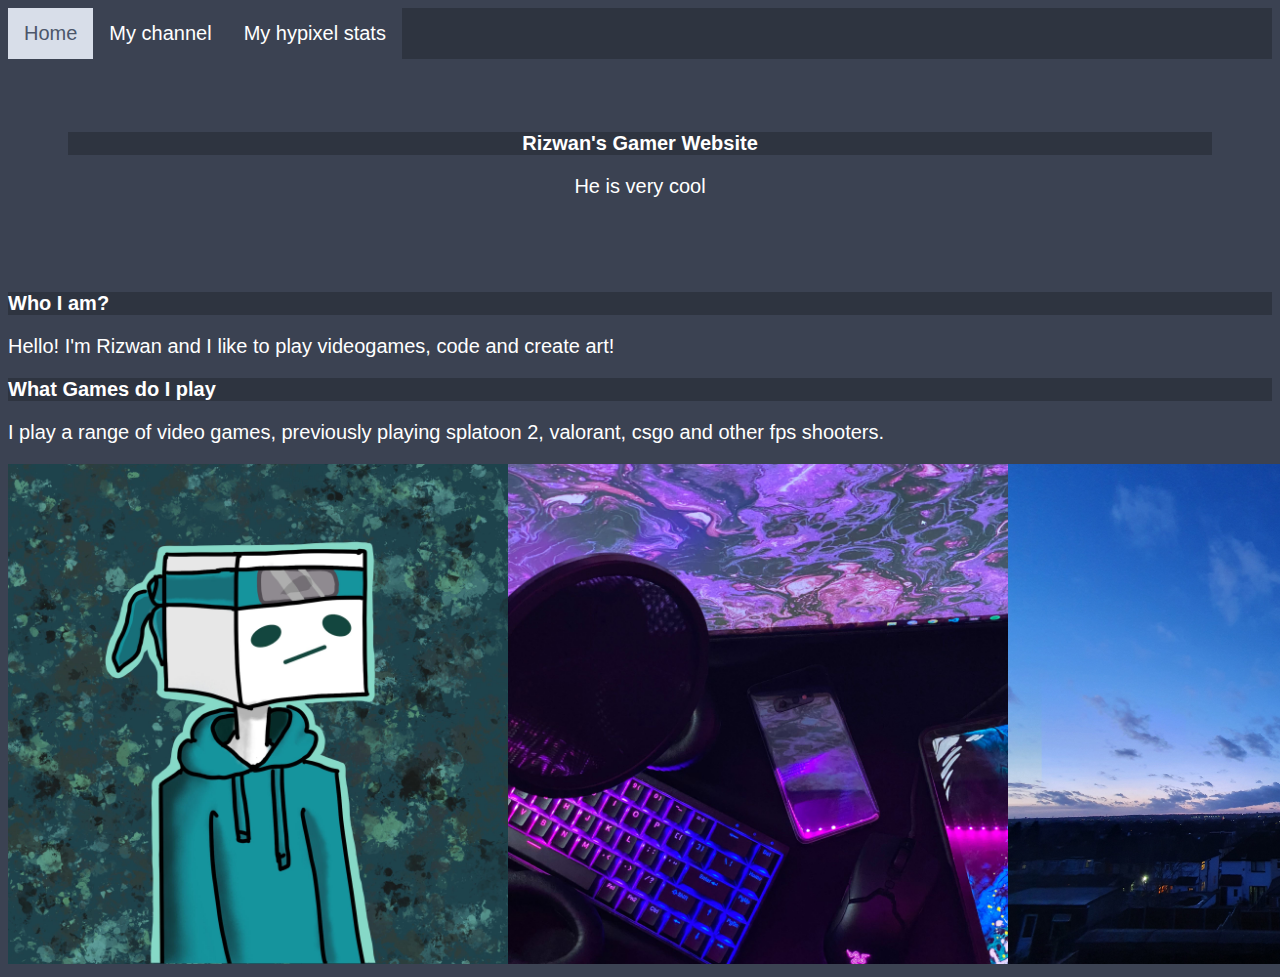
==== index.html @ f83f8c79 "changed name" ====
<!DOCTYPE html>
<html lang="en">
<head>
    <link rel="stylesheet" href="style.css">
    <meta charset="UTF-8">

    <title>Tealv - Ultra pro gaming website</title>
</head>

<body>
    <ul>
        <li><a class="active" href="webpage.html">Home</a></li>
        <li><a href="channel.html">My channel</a></li>
        <li><a href="hypixel.html">My hypixel stats</a></li>
    </ul>
    <div class="header">
        <h1>Rizwan's Gamer Website</h1>
        <p>He is very cool</p>
    </div>
    <h1>Who I am?</h1>
    <p>Hello! I'm Rizwan and I like to play videogames, code and create art!</p>
    <h2>What Games do I play</h2>
    <p>I play a range of video games, previously playing splatoon 2, valorant, csgo and other fps shooters.</p>
    
    <div class="containerflex">
        <div class="itemflex">
            <img src="pfp better.jpg" class="mypic">
        </div>
        <div class="itemflex">
            <img src="stuff.jpeg" class="mypic">
        </div>
        <div class="itemflex">
            <img src="sky.jpg" class="mypic">
        </div>
    </div>
</body>

</html>
---- style.css ----
* {
    background-color: #3B4252;
    color: #ffffff;
    font-size: 20px;
    font-family: "Kayak Sans", sans-serif;
}

.header {
    padding: 60px;
    text-align: center;
    color: white;
    font-size: 30px;
    background-color: #3B4252;
}

h1 {
    background-color: #2E3440;
    color: #ffffff;
    font-family: "Kayak Sans", sans-serif;
}

h2 {
    background-color: #2E3440;
    color: #ffffff;
    font-family: "Kayak Sans", sans-serif;
}

h3 {
    background-color: #2E3440;
    color: #ffffff;
    font-family: "Kayak Sans", sans-serif;
}

h4 {
    background-color: #2E3440;
    color: #ffffff;
    font-family: "Kayak Sans", sans-serif;
}


ul {
    list-style-type: none;
    margin: 0;
    padding: 0;
    overflow: hidden;
    background-color: #2E3440;
}

li {
    float: left;
}

li a {
    display: block;
    color: #ffffff;
    text-align: center;
    padding: 14px 16px;
    text-decoration: none;
}

li a:hover {
    background-color: #22262e;
}

.active {
    background-color: #D8DEE9;
    color: #4C566A;
}

.mypic {
    width: 500px;
}

.containerflex {
    display: flex;
    flex-direction: row;
    justify-content: flex-start;
    justify-content: space-between;
}
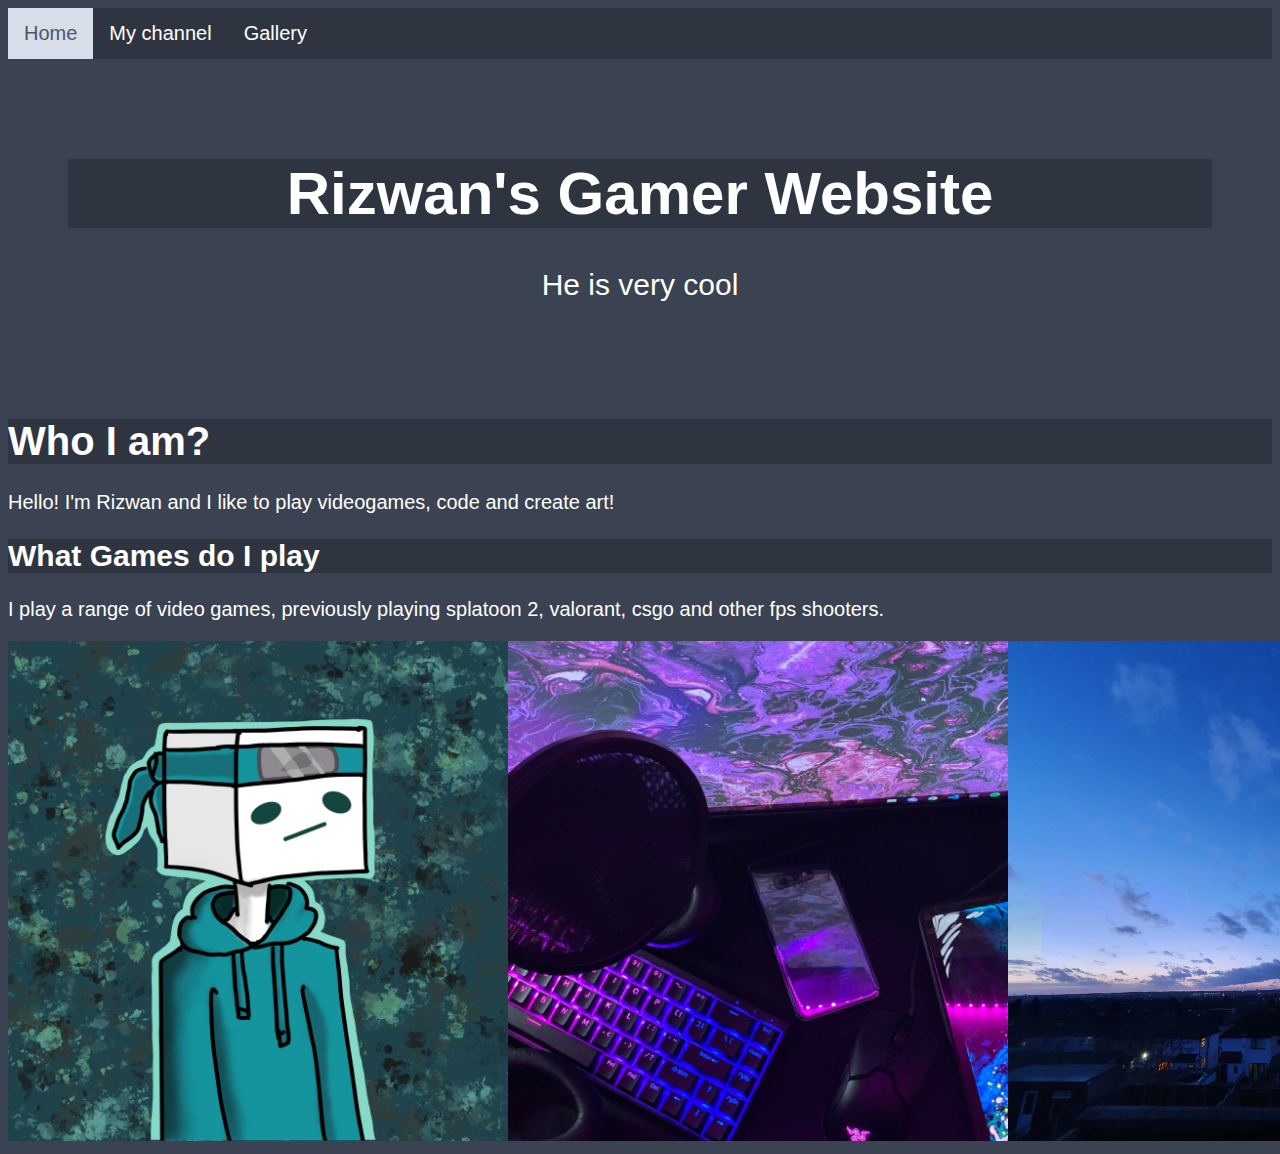
==== commit 0c101e22: "Added a Gallery" ====
--- a/index.html
+++ b/index.html
@@ -11,7 +11,7 @@
     <ul>
         <li><a class="active" href="webpage.html">Home</a></li>
         <li><a href="channel.html">My channel</a></li>
-        <li><a href="hypixel.html">My hypixel stats</a></li>
+        <li><a href="hypixel.html">Gallery</a></li>
     </ul>
     <div class="header">
         <h1>Rizwan's Gamer Website</h1>
--- a/style.css
+++ b/style.css
@@ -1,8 +1,9 @@
-* {
+body {
     background-color: #3B4252;
     color: #ffffff;
     font-size: 20px;
     font-family: "Kayak Sans", sans-serif;
+    margin: 10;
 }
 
 .header {
@@ -76,4 +77,33 @@
     flex-direction: row;
     justify-content: flex-start;
     justify-content: space-between;
-}+}
+
+.image-grid {
+    --gap: 16px;
+    --num-cols: 4;
+    --row-height: 300px;
+
+    box-sizing: border-box;
+    padding: var(--gap);
+
+    display: grid;
+    grid-template-columns: repeat(var(--num-cols), 1fr);
+    grid-auto-rows: var(--row-height);
+    gap: var(--gap);
+}
+
+.image-grid-col-2 {
+    grid-column: span 2;
+}
+
+.image-grid-row-2 {
+    grid-row: span 2;
+}
+
+.image-grid > img {
+    width: 100%;
+    height: 100%;
+    object-fit: cover;
+}
+
